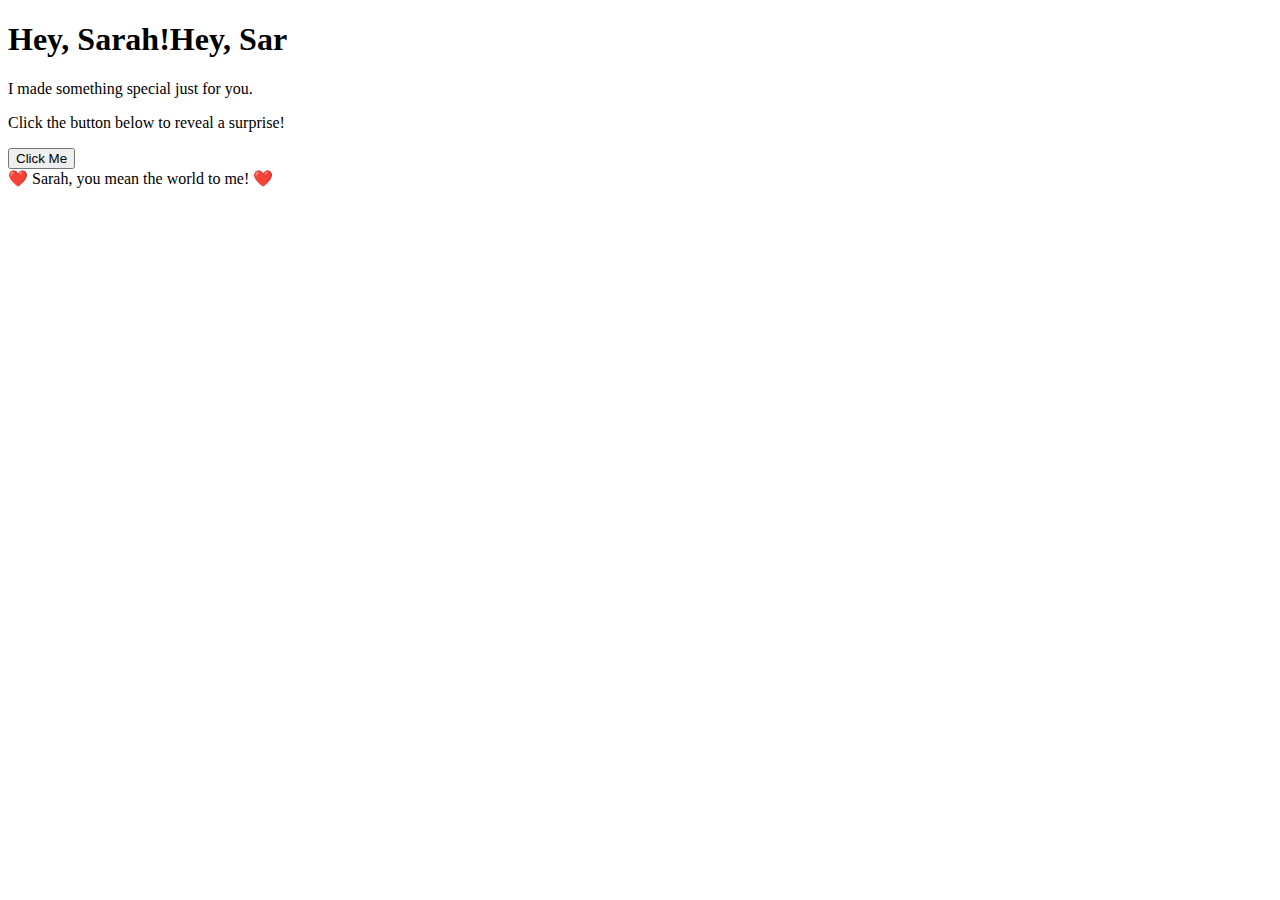
==== index.html @ 17a2b874 "Add files via upload" ====
<!DOCTYPE html>
<html lang="en">

<head>
  <meta charset="UTF-8">
  <meta name="viewport" content="width=device-width, initial-scale=1.0">
  <title>For Sarah</title>
  <link rel="stylesheet" href="styles.css">
</head>

<body>
  <div class="container">
    <h1 id="typewriter" class="fade-in">Hey, Sarah!</h1>
    <p class="fade-in" style="animation-delay: 1s;">I made something special just for you.</p>
    <p class="fade-in" style="animation-delay: 2s;">Click the button below to reveal a surprise!</p>
    <button onclick="showMessage()" class="fade-in" style="animation-delay: 3s;">Click Me</button>
    <div id="message" class="message hidden fade-in" style="animation-delay: 4s;">❤️ Sarah, you mean the world to me! ❤️</div>
    <div class="hearts">
      <!-- Hearts will be animated here -->
    </div>
  </div>

  <script src="script.js"></script>
</body>

</html>
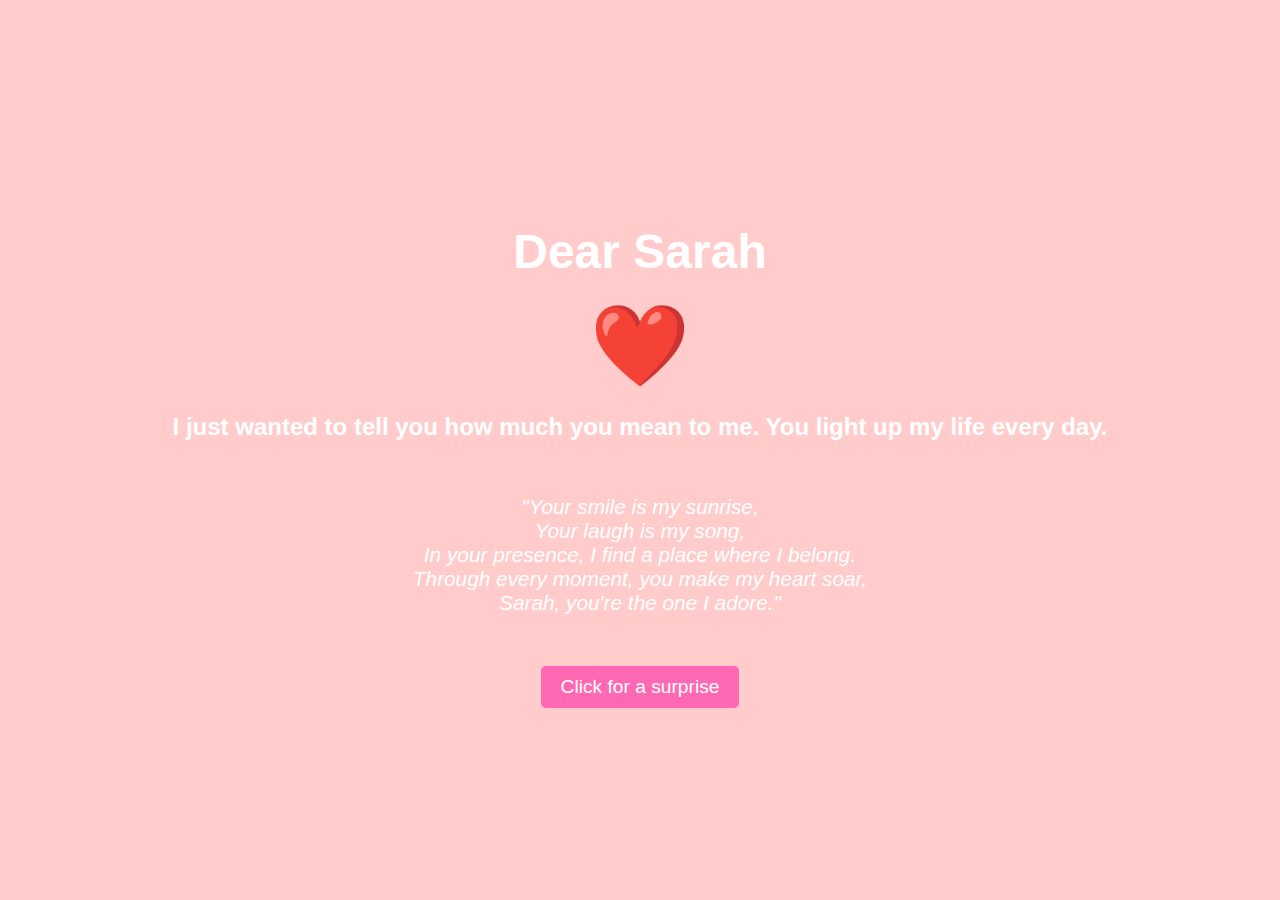
==== commit b7125394: "Update index.html" ====
--- a/index.html
+++ b/index.html
@@ -1,26 +1,142 @@
 <!DOCTYPE html>
 <html lang="en">
+<head>
+    <meta charset="UTF-8">
+    <meta name="viewport" content="width=device-width, initial-scale=1.0">
+    <title>For Sarah</title>
+    <style>
+        body {
+            background-color: #ffcccb;
+            font-family: 'Arial', sans-serif;
+            text-align: center;
+            margin: 0;
+            padding: 0;
+            display: flex;
+            justify-content: center;
+            align-items: center;
+            height: 100vh;
+            flex-direction: column;
+            overflow: hidden;
+            position: relative;
+        }
+        h1 {
+            color: #fff;
+            font-size: 3em;
+            margin-bottom: 20px;
+        }
+        .heart {
+            font-size: 5em;
+            color: #ff69b4;
+            animation: pulse 1.5s infinite;
+        }
+        @keyframes pulse {
+            0% {
+                transform: scale(1);
+            }
+            50% {
+                transform: scale(1.2);
+            }
+            100% {
+                transform: scale(1);
+            }
+        }
+        .message {
+            font-size: 1.5em;
+            color: #fff;
+            font-weight: bold;
+            margin-top: 20px;
+        }
+        .poetry {
+            font-size: 1.3em;
+            color: #fff;
+            font-style: italic;
+            margin-top: 30px;
+            animation: fadeIn 3s ease-in-out;
+        }
+        @keyframes fadeIn {
+            0% {
+                opacity: 0;
+            }
+            100% {
+                opacity: 1;
+            }
+        }
+        .button {
+            background-color: #ff69b4;
+            border: none;
+            padding: 10px 20px;
+            color: white;
+            font-size: 1.2em;
+            cursor: pointer;
+            margin-top: 30px;
+            border-radius: 5px;
+            transition: background-color 0.3s, transform 0.2s;
+        }
+        .button:hover {
+            background-color: #ff1493;
+            transform: scale(1.1);
+        }
+        .hidden {
+            display: none;
+            margin-top: 30px;
+            text-align: center;
+            animation: fadeIn 2s ease-in-out;
+        }
+        .hidden img {
+            width: 150px;
+            margin: 20px auto;
+            animation: pulse 1.5s infinite;
+        }
+        @keyframes fadeIn {
+            0% {
+                opacity: 0;
+            }
+            100% {
+                opacity: 1;
+            }
+        }
+    </style>
+</head>
+<body>
+    <h1>Dear Sarah</h1>
+    <div class="heart">❤️</div>
+    <p class="message">I just wanted to tell you how much you mean to me. You light up my life every day.</p>
+    <p class="poetry">
+        "Your smile is my sunrise, <br>
+        Your laugh is my song, <br>
+        In your presence, I find a place where I belong. <br>
+        Through every moment, you make my heart soar, <br>
+        Sarah, you're the one I adore."
+    </p>
+    <button class="button" onclick="revealSurprise()">Click for a surprise</button>
 
-<head>
-  <meta charset="UTF-8">
-  <meta name="viewport" content="width=device-width, initial-scale=1.0">
-  <title>For Sarah</title>
-  <link rel="stylesheet" href="styles.css">
-</head>
+    <div class="hidden" id="reveal">
+        <img src="https://img.icons8.com/emoji/96/red-heart.png" alt="Heart">
+        <p class="message">
+            "You are my world, my everything. <br>
+            Every day with you feels like a dream come true. <br>
+            I can't wait to create endless beautiful memories with you. ❤️"
+        </p>
+        <!-- Romantic Arabic Music -->
+        <audio id="romanticMusic" src="https://www.chosic.com/wp-content/uploads/2021/02/Romantic-Arabic-Music.mp3" preload="auto"></audio>
+    </div>
 
-<body>
-  <div class="container">
-    <h1 id="typewriter" class="fade-in">Hey, Sarah!</h1>
-    <p class="fade-in" style="animation-delay: 1s;">I made something special just for you.</p>
-    <p class="fade-in" style="animation-delay: 2s;">Click the button below to reveal a surprise!</p>
-    <button onclick="showMessage()" class="fade-in" style="animation-delay: 3s;">Click Me</button>
-    <div id="message" class="message hidden fade-in" style="animation-delay: 4s;">❤️ Sarah, you mean the world to me! ❤️</div>
-    <div class="hearts">
-      <!-- Hearts will be animated here -->
-    </div>
-  </div>
+    <script>
+        function revealSurprise() {
+            const hiddenDiv = document.getElementById('reveal');
+            const button = document.querySelector('.button');
+            const music = document.getElementById('romanticMusic');
 
-  <script src="script.js"></script>
+            // Reveal the hidden content
+            hiddenDiv.style.display = 'block';
+            
+            // Change button text and disable it
+            button.innerText = "You're so special! ❤️";
+            button.disabled = true;
+
+            // Play romantic music
+            music.play();
+        }
+    </script>
 </body>
-
-</html>+</html>
